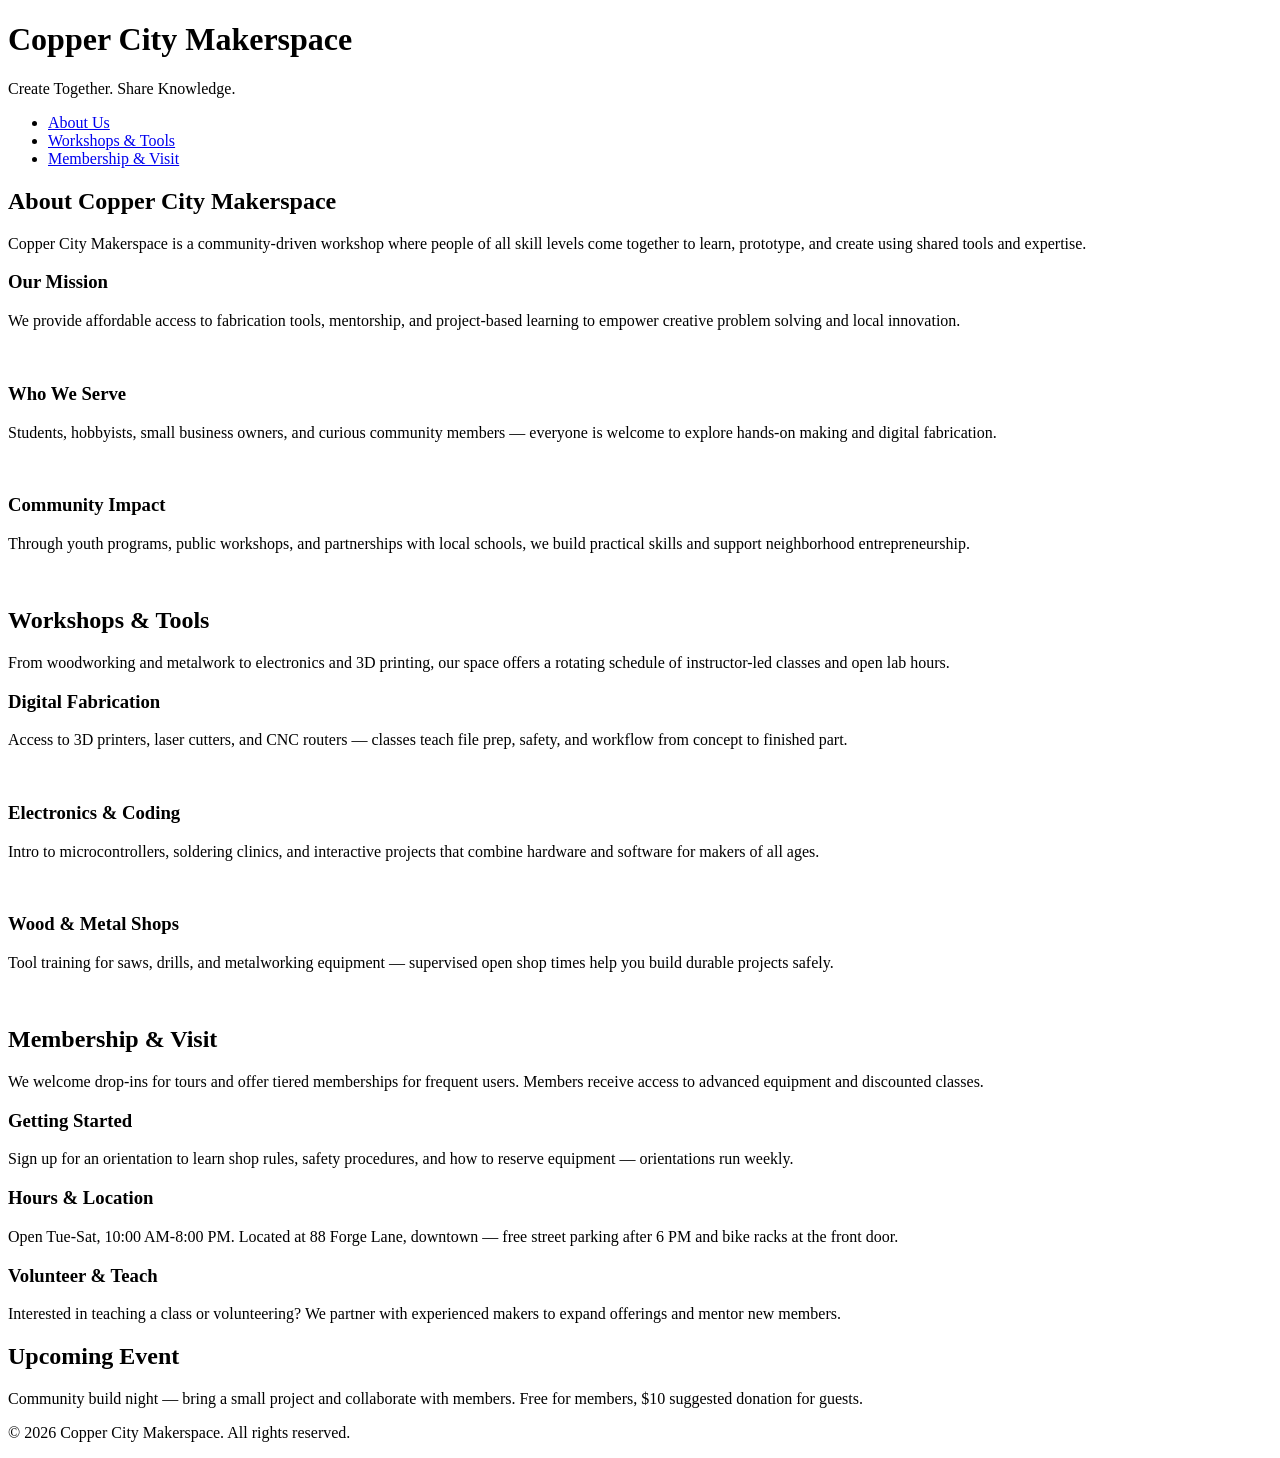
==== index.html @ a9a1516d "Added new pages" ====
<!DOCTYPE html>
<html lang="en">
<head>
    <meta charset="UTF-8">
    <meta name="viewport" content="width=device-width, initial-scale=1.0">
    <link rel="stylesheet" href="styles.css">
    <title>Copper City Makerspace</title>
</head>
<body>
    <header>
        <h1>Copper City Makerspace</h1>
        <p>Create Together. Share Knowledge.</p>
    </header>
<nav>
    <ul>
        <li><a href="about.html">About Us</a></li>
        <li><a href="workshops.html">Workshops & Tools</a></li>
        <li><a href="memberships.html">Membership & Visit</a></li>
    </ul>
</nav>
<main>
    <section id="about">
        <h2>About Copper City Makerspace</h2>
        <p>Copper City Makerspace is a community-driven workshop where people of all skill levels come together to learn, prototype, and create using shared tools and expertise.</p>
        <div class="card-row">
            <section>
                <h3>Our Mission</h3>
                <p>We provide affordable access to fabrication tools, mentorship, and project-based learning to empower creative problem solving and local innovation.</p>
                <img src="images/engineering.jpg" alt="" width="300">
            </section>
            <section>
                <h3>Who We Serve</h3>
                <p>Students, hobbyists, small business owners, and curious community members — everyone is welcome to explore hands-on making and digital fabrication.</p>
                <img src="images/ideation.jpg" alt="" width="300">
            </section>
            <section>
                <h3>Community Impact</h3>
                <p>Through youth programs, public workshops, and partnerships with local schools, we build practical skills and support neighborhood entrepreneurship.</p>
                <img src="images/storytelling.jpg" alt="" width="300">
            </section>
        </div>
    </section>
    <section id="workshops">
        <h2>Workshops & Tools</h2>
        <p>From woodworking and metalwork to electronics and 3D printing, our space offers a rotating schedule of instructor-led classes and open lab hours.</p>
        <div class="card-row">
            <section>
                <h3>Digital Fabrication</h3>
                <p>Access to 3D printers, laser cutters, and CNC routers — classes teach file prep, safety, and workflow from concept to finished part.</p>
                <img src="images/3Dprinter.jpg" alt="" width="300">
            </section>
            <section>
                <h3>Electronics & Coding</h3>
                <p>Intro to microcontrollers, soldering clinics, and interactive projects that combine hardware and software for makers of all ages.</p>
                <img src="images/microcontroller.jpg" alt="" width="300">
            </section>
            <section>
                <h3>Wood & Metal Shops</h3>
                <p>Tool training for saws, drills, and metalworking equipment — supervised open shop times help you build durable projects safely.</p>
                <img src="images/metalworking.jpg" alt="" width="300">
            </section>
        </div>
    </section>
    <section id="memberships">
        <h2>Membership & Visit</h2>
        <p>We welcome drop-ins for tours and offer tiered memberships for frequent users. Members receive access to advanced equipment and discounted classes.</p>
        <div class="card-row"> 
            <section>
                <h3>Getting Started</h3>
                <p>Sign up for an orientation to learn shop rules, safety procedures, and how to reserve equipment — orientations run weekly.</p>
            </section>
            <section>
                <h3>Hours & Location</h3>
                <p>Open Tue-Sat, 10:00 AM-8:00 PM. Located at 88 Forge Lane, downtown — free street parking after 6 PM and bike racks at the front door.</p>
            </section>
            <section>
                <h3>Volunteer & Teach</h3>
                <p>Interested in teaching a class or volunteering? We partner with experienced makers to expand offerings and mentor new members.</p>
            </section>
        </div>
    </section>
</main>
<aside>
    <h2>Upcoming Event</h2>
    <p>Community build night — bring a small project and collaborate with members. Free for members, $10 suggested donation for guests.</p>
</aside>
<footer>
    <p>&copy; 2026 Copper City Makerspace. All rights reserved.</p>
</footer>
</body>
</html>
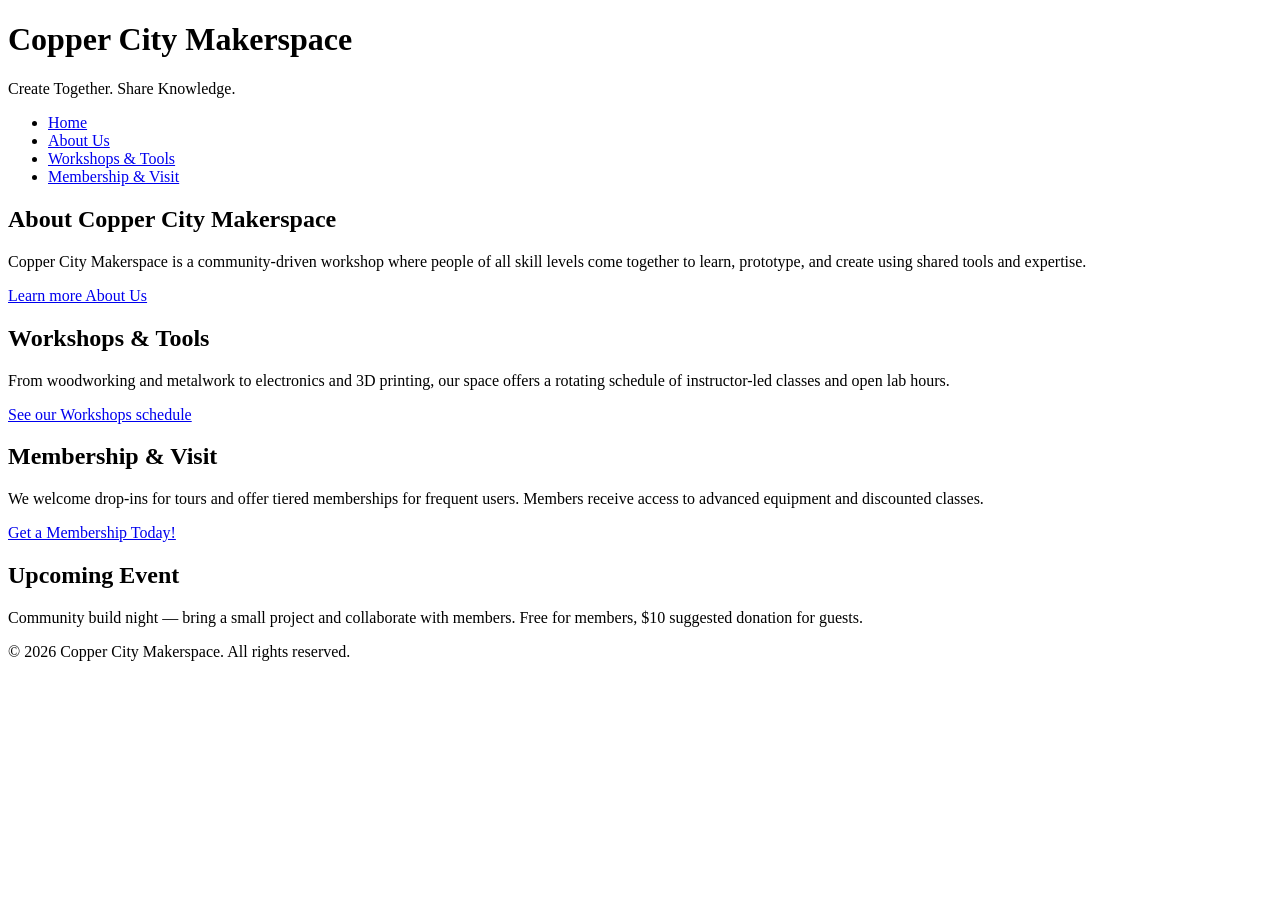
==== commit 3947e493: "Next iteration of HTML complete" ====
--- a/index.html
+++ b/index.html
@@ -13,6 +13,7 @@
     </header>
 <nav>
     <ul>
+        <li><a href="index.html">Home</a></li>
         <li><a href="about.html">About Us</a></li>
         <li><a href="workshops.html">Workshops & Tools</a></li>
         <li><a href="memberships.html">Membership & Visit</a></li>
@@ -22,62 +23,17 @@
     <section id="about">
         <h2>About Copper City Makerspace</h2>
         <p>Copper City Makerspace is a community-driven workshop where people of all skill levels come together to learn, prototype, and create using shared tools and expertise.</p>
-        <div class="card-row">
-            <section>
-                <h3>Our Mission</h3>
-                <p>We provide affordable access to fabrication tools, mentorship, and project-based learning to empower creative problem solving and local innovation.</p>
-                <img src="images/engineering.jpg" alt="" width="300">
-            </section>
-            <section>
-                <h3>Who We Serve</h3>
-                <p>Students, hobbyists, small business owners, and curious community members — everyone is welcome to explore hands-on making and digital fabrication.</p>
-                <img src="images/ideation.jpg" alt="" width="300">
-            </section>
-            <section>
-                <h3>Community Impact</h3>
-                <p>Through youth programs, public workshops, and partnerships with local schools, we build practical skills and support neighborhood entrepreneurship.</p>
-                <img src="images/storytelling.jpg" alt="" width="300">
-            </section>
-        </div>
+        <a href="about.html">Learn more About Us</a>
     </section>
     <section id="workshops">
         <h2>Workshops & Tools</h2>
         <p>From woodworking and metalwork to electronics and 3D printing, our space offers a rotating schedule of instructor-led classes and open lab hours.</p>
-        <div class="card-row">
-            <section>
-                <h3>Digital Fabrication</h3>
-                <p>Access to 3D printers, laser cutters, and CNC routers — classes teach file prep, safety, and workflow from concept to finished part.</p>
-                <img src="images/3Dprinter.jpg" alt="" width="300">
-            </section>
-            <section>
-                <h3>Electronics & Coding</h3>
-                <p>Intro to microcontrollers, soldering clinics, and interactive projects that combine hardware and software for makers of all ages.</p>
-                <img src="images/microcontroller.jpg" alt="" width="300">
-            </section>
-            <section>
-                <h3>Wood & Metal Shops</h3>
-                <p>Tool training for saws, drills, and metalworking equipment — supervised open shop times help you build durable projects safely.</p>
-                <img src="images/metalworking.jpg" alt="" width="300">
-            </section>
-        </div>
+        <a href="workshops.html">See our Workshops schedule</a>
     </section>
     <section id="memberships">
         <h2>Membership & Visit</h2>
         <p>We welcome drop-ins for tours and offer tiered memberships for frequent users. Members receive access to advanced equipment and discounted classes.</p>
-        <div class="card-row"> 
-            <section>
-                <h3>Getting Started</h3>
-                <p>Sign up for an orientation to learn shop rules, safety procedures, and how to reserve equipment — orientations run weekly.</p>
-            </section>
-            <section>
-                <h3>Hours & Location</h3>
-                <p>Open Tue-Sat, 10:00 AM-8:00 PM. Located at 88 Forge Lane, downtown — free street parking after 6 PM and bike racks at the front door.</p>
-            </section>
-            <section>
-                <h3>Volunteer & Teach</h3>
-                <p>Interested in teaching a class or volunteering? We partner with experienced makers to expand offerings and mentor new members.</p>
-            </section>
-        </div>
+        <a href="memberships.html">Get a Membership Today!</a>
     </section>
 </main>
 <aside>
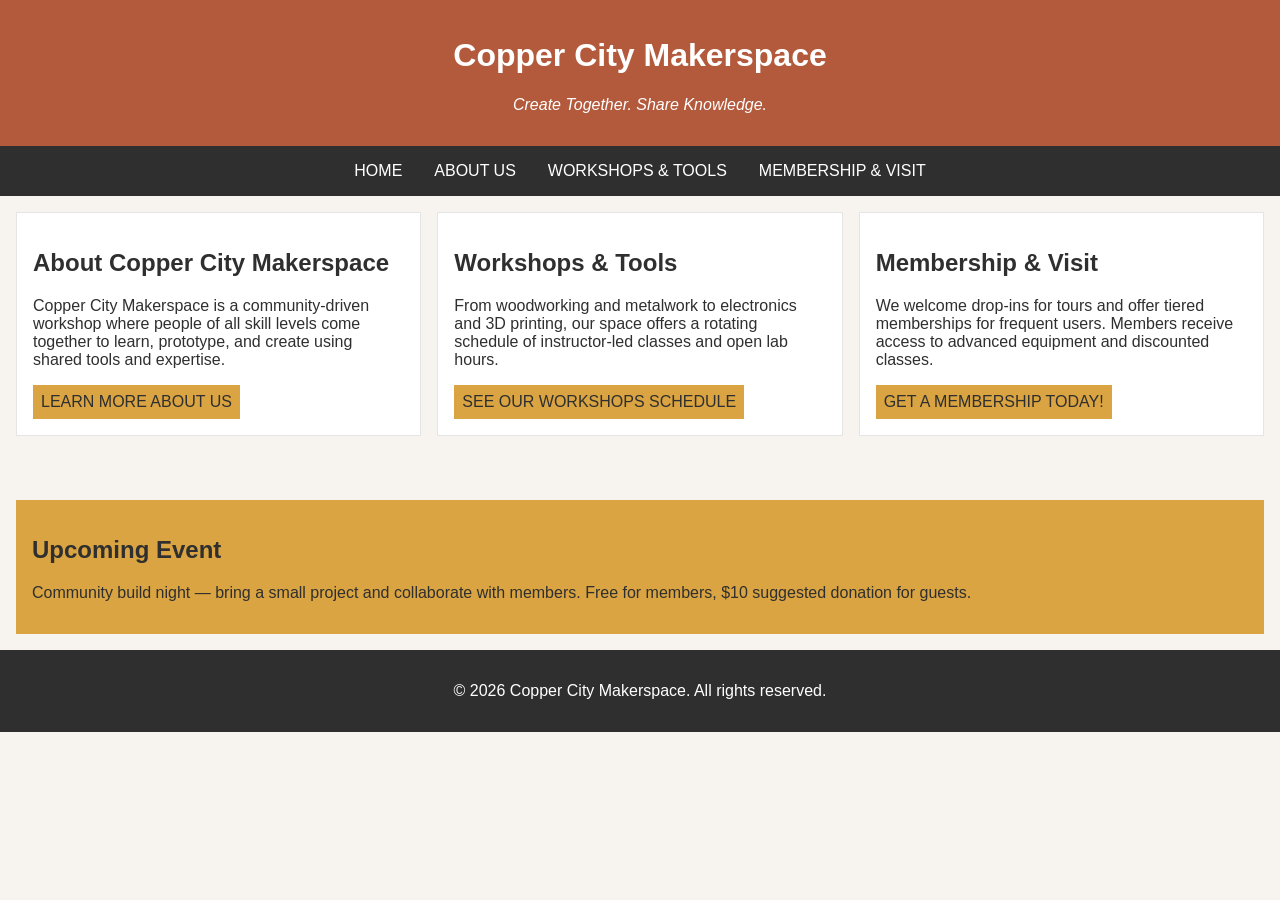
==== commit db934e3a: "Completed iteration for multipage" ====
--- a/index.html
+++ b/index.html
@@ -19,7 +19,7 @@
         <li><a href="memberships.html">Membership & Visit</a></li>
     </ul>
 </nav>
-<main>
+<main class="card-row">
     <section id="about">
         <h2>About Copper City Makerspace</h2>
         <p>Copper City Makerspace is a community-driven workshop where people of all skill levels come together to learn, prototype, and create using shared tools and expertise.</p>
--- a/styles.css
+++ b/styles.css
@@ -0,0 +1,122 @@
+/* =====  CSS by Christina Carrasquilla, updated by Aliya Ikis =====  */
+
+/* ===== Color Palette 
+
+Copper:#B35A3C
+Charcoal:#2F2F2F
+Light Background:#F7F4EF
+Card Background:#FFFFFF
+Soft Gold:#D9A441
+Border:#E5E5E5
+
+===== */
+
+/* ===== GLOBAL (Base) Styles ===== */
+
+body {
+    font-family: Arial, sans-serif;
+    margin: 0;
+    background-color: #F7F4EF;
+    color: #2F2F2F;
+    display:grid;
+    grid-template-columns: 1fr;
+}
+
+header {
+    background-color: #B35A3C;
+    color: white;
+    text-align: center;
+    padding: 1rem;
+}
+
+header img {
+    margin-top: 0.5rem;
+}
+header p {
+    font-style:italic;
+}
+nav {
+    background-color: #2F2F2F;
+    padding:.5rem;
+}
+
+nav ul {
+    list-style: none;
+    margin: 0;
+    padding: 0;
+}
+
+nav a {
+    color: white;
+    text-decoration: none;
+    padding: 0.5rem;
+    display: inline-block;
+    text-transform:uppercase;
+}
+
+nav a:hover {
+    background-color: #B35A3C;
+}
+
+main {
+    padding: 1rem;
+}
+main a {
+    background-color: #D9A441;
+    color: #2F2F2F;
+    text-decoration: none;
+    padding: 0.5rem;
+    display: inline-block;
+    text-transform:uppercase;
+}
+
+main a:hover {
+    background-color: #B35A3C;
+    color: white;
+}
+
+section {
+    margin-bottom: 2rem;
+}
+
+
+.card-row section {
+    background-color: white;
+    border: 1px solid #E5E5E5;
+    padding: 1rem;
+}
+
+img {
+    display: block;
+    margin-top: 0.5rem;
+    max-width: 100%;
+}
+
+aside {
+    background-color: #D9A441;
+    padding: 1rem;
+    margin: 1rem;
+}
+
+footer {
+    background-color: #2F2F2F;
+    color: white;
+    text-align: center;
+    padding: 1rem;
+}
+/* ===== MEDIA QUERIES (MEDIUM) ===== */
+@media screen and (min-width:817px) 
+    {nav ul {
+        display: flex;
+        justify-content: center;
+        gap: 1rem;
+}
+    .card-row {
+        display: flex;
+        gap: 1rem;
+}
+
+    .card-row section {
+        width: 30%;
+}   
+}
